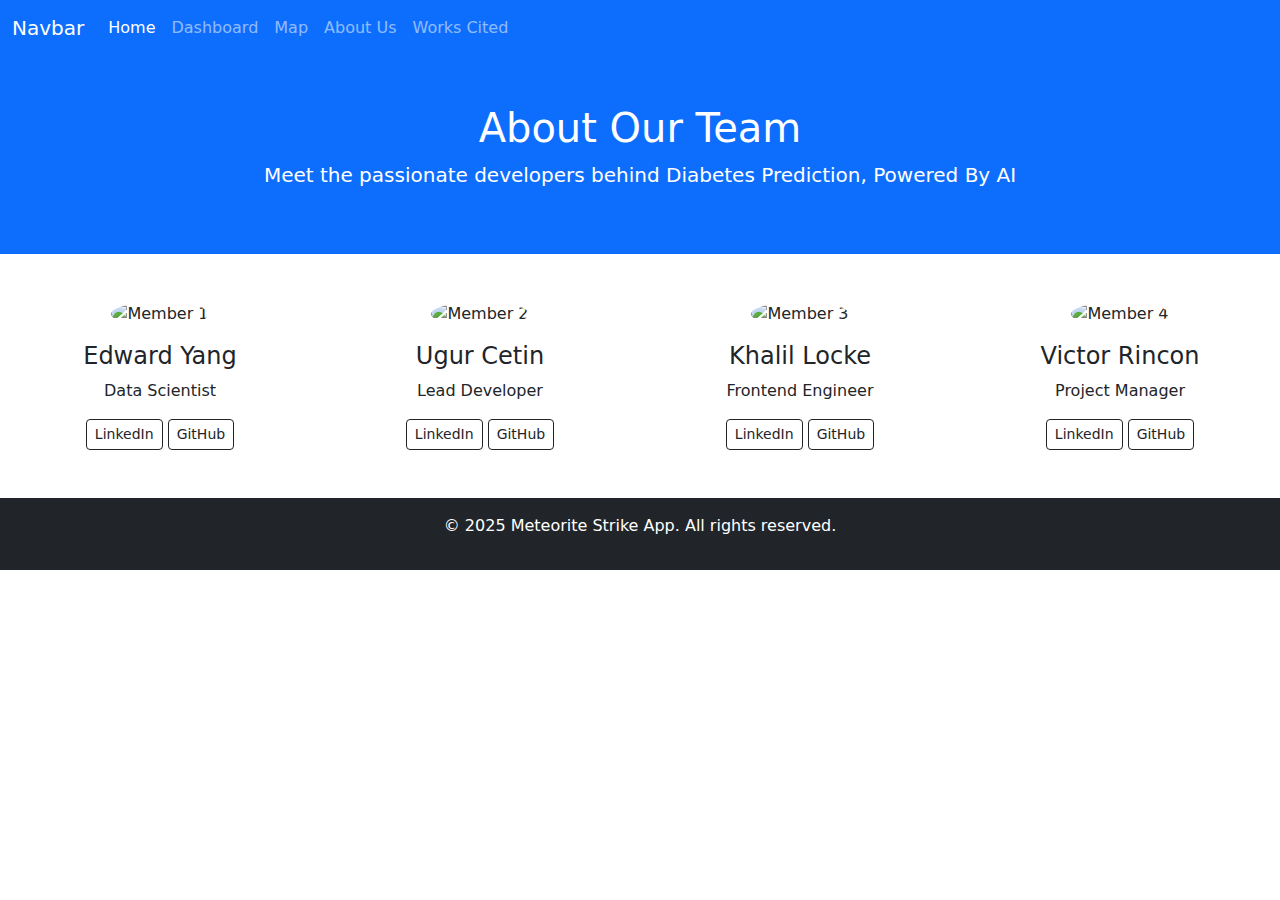
==== Diabetes App/templates/about_us.html @ c35dc58b "app flask iles added" ====
<!DOCTYPE html>
<html lang="en">
<head>
    <meta charset="UTF-8">
    <meta name="viewport" content="width=device-width, initial-scale=1.0">
    <title>About Us - Earth Meteorite Strike Data App</title>
    <link href="https://cdn.jsdelivr.net/npm/bootstrap@5.3.0/dist/css/bootstrap.min.css" rel="stylesheet">
    <link rel="stylesheet" href="https://cdn.jsdelivr.net/npm/bootswatch@4.5.2/dist/sandstone/bootstrap.min.css">
    <script src="https://cdn.jsdelivr.net/npm/bootstrap@5.3.0/dist/js/bootstrap.bundle.min.js"></script>
</head>
<body>
    <nav class="navbar navbar-expand-lg bg-primary" data-bs-theme="dark">
        <div class="container-fluid">
          <a class="navbar-brand" href="#">Navbar</a>
          <button class="navbar-toggler" type="button" data-bs-toggle="collapse" data-bs-target="#navbarColor01" aria-controls="navbarColor01" aria-expanded="false" aria-label="Toggle navigation">
            <span class="navbar-toggler-icon"></span>
          </button>
          <div class="collapse navbar-collapse" id="navbarColor01">
            <ul class="navbar-nav me-auto">
              <li class="nav-item">
                <a class="nav-link active" href="/">Home</a>
              </li>
              <li class="nav-item">
                <a class="nav-link" href="/dashboard">Dashboard</a>
              </li>
              <li class="nav-item">
                <a class="nav-link" href="/map">Map</a>
              </li>
              <li class="nav-item">
                <a class="nav-link" href="/about_us">About Us</a>
              </li>
              <li class="nav-item">
                <a class="nav-link" href="/works_cited">Works Cited</a>
              </li>
            </ul>
          </div>
        </div>
      </nav>

    <header class="bg-primary text-white text-center py-5">
        <div class="container">
            <h1>About Our Team</h1>
            <p class="lead">Meet the passionate developers behind Diabetes Prediction, Powered By AI</p>
        </div>
    </header>

    <section class="container-fluid my-5">
        <div class="row text-center">
            <div class="col-md-3">
                <img src="https://via.placeholder.com/150" class="rounded-circle mb-3" alt="Member 1">
                <h4>Edward Yang</h4>
                <p>Data Scientist</p>
                <a href="https://www.linkedin.com/in/adriana-kuhl-76831187/" class="btn btn-outline-dark btn-sm" target="_blank">LinkedIn</a>
                <a href="https://github.com/yangedward92" class="btn btn-outline-dark btn-sm" target="_blank">GitHub</a>
            </div>
            <div class="col-md-3">
                <img src="https://via.placeholder.com/150" class="rounded-circle mb-3" alt="Member 2">
                <h4>Ugur Cetin</h4>
                <p>Lead Developer</p>
                <a href="https://www.linkedin.com/in/thomas-gartley-a01a1a17a/" class="btn btn-outline-dark btn-sm" target="_blank">LinkedIn</a>
                <a href="https://github.com/Gartles20" class="btn btn-outline-dark btn-sm" target="_blank">GitHub</a>
            </div>
            <div class="col-md-3">
                <img src="https://via.placeholder.com/150" class="rounded-circle mb-3" alt="Member 3">
                <h4>Khalil Locke</h4>
                <p>Frontend Engineer</p>
                <a href="https://www.linkedin.com/in/valentina-sanhueza-bb5119331/" class="btn btn-outline-dark btn-sm" target="_blank">LinkedIn</a>
                <a href="https://github.com/leverr18" class="btn btn-outline-dark btn-sm" target="_blank">GitHub</a> 
            </div>
            <div class="col-md-3">
                <img src="https://via.placeholder.com/150" class="rounded-circle mb-3" alt="Member 4">
                <h4>Victor Rincon</h4>
                <p>Project Manager</p>
                <a href="https://www.linkedin.com/in/victor-rincon-a410747/" class="btn btn-outline-dark btn-sm" target="_blank">LinkedIn</a>
                <a href="https://github.com/vhrico" class="btn btn-outline-dark btn-sm" target="_blank">GitHub</a>
            </div>
        </div>
    </section>

    <footer class="bg-dark text-white text-center py-3">
        <p>&copy; 2025 Meteorite Strike App. All rights reserved.</p>
    </footer>

</body>
</html>
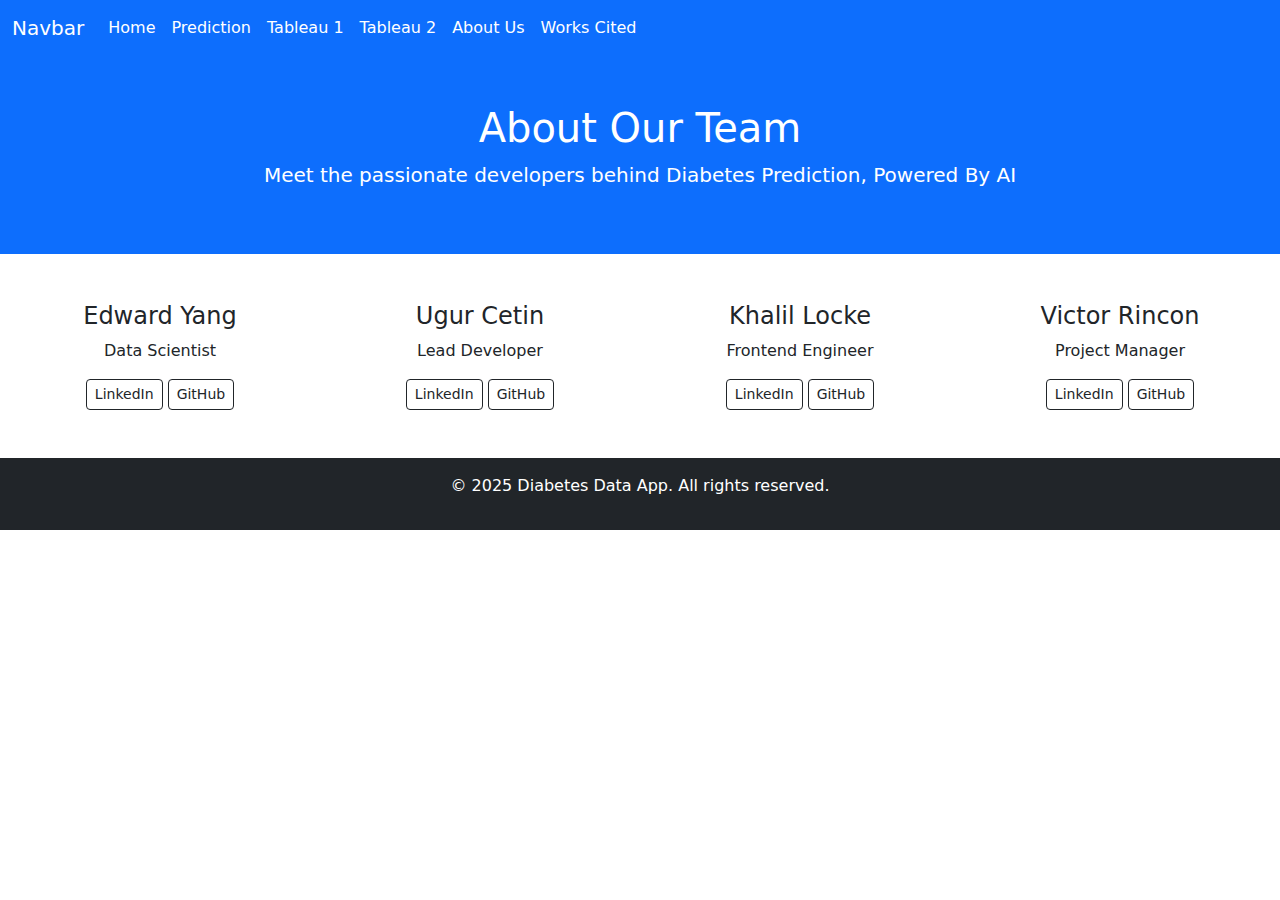
==== commit e583f4e1: "cleaning up works cited and about us" ====
--- a/Diabetes App/templates/about_us.html
+++ b/Diabetes App/templates/about_us.html
@@ -3,40 +3,49 @@
 <head>
     <meta charset="UTF-8">
     <meta name="viewport" content="width=device-width, initial-scale=1.0">
-    <title>About Us - Earth Meteorite Strike Data App</title>
+    <title>Diabetes Prediction - About Us and Works Cited</title>
+    <!-- Bootstrap CSS -->
     <link href="https://cdn.jsdelivr.net/npm/bootstrap@5.3.0/dist/css/bootstrap.min.css" rel="stylesheet">
-    <link rel="stylesheet" href="https://cdn.jsdelivr.net/npm/bootswatch@4.5.2/dist/sandstone/bootstrap.min.css">
+    <!-- Custom CSS -->
+    <link rel="stylesheet" href="static/css/style.css"> <!-- Link to your style.css -->
+    <!-- Bootstrap JS -->
     <script src="https://cdn.jsdelivr.net/npm/bootstrap@5.3.0/dist/js/bootstrap.bundle.min.js"></script>
 </head>
-<body>
-    <nav class="navbar navbar-expand-lg bg-primary" data-bs-theme="dark">
+<body class="gradient-top"> <!-- Apply gradient background to the body -->
+
+    <!-- Navbar -->
+    <nav class="navbar navbar-expand-lg bg-primary">
         <div class="container-fluid">
-          <a class="navbar-brand" href="#">Navbar</a>
-          <button class="navbar-toggler" type="button" data-bs-toggle="collapse" data-bs-target="#navbarColor01" aria-controls="navbarColor01" aria-expanded="false" aria-label="Toggle navigation">
-            <span class="navbar-toggler-icon"></span>
-          </button>
-          <div class="collapse navbar-collapse" id="navbarColor01">
-            <ul class="navbar-nav me-auto">
-              <li class="nav-item">
-                <a class="nav-link active" href="/">Home</a>
-              </li>
-              <li class="nav-item">
-                <a class="nav-link" href="/dashboard">Dashboard</a>
-              </li>
-              <li class="nav-item">
-                <a class="nav-link" href="/map">Map</a>
-              </li>
-              <li class="nav-item">
-                <a class="nav-link" href="/about_us">About Us</a>
-              </li>
-              <li class="nav-item">
-                <a class="nav-link" href="/works_cited">Works Cited</a>
-              </li>
-            </ul>
-          </div>
+            <a class="navbar-brand text-white" href="#">Navbar</a>
+            <button class="navbar-toggler" type="button" data-bs-toggle="collapse" data-bs-target="#navbarColor01" aria-controls="navbarColor01" aria-expanded="false" aria-label="Toggle navigation">
+                <span class="navbar-toggler-icon"></span>
+            </button>
+            <div class="collapse navbar-collapse" id="navbarColor01">
+                <ul class="navbar-nav me-auto">
+                    <li class="nav-item">
+                        <a class="nav-link active text-white" href="/">Home</a>
+                    </li>
+                    <li class="nav-item">
+                        <a class="nav-link text-white" href="/diabetes_predML">Prediction</a>
+                    </li>
+                    <li class="nav-item">
+                        <a class="nav-link text-white" href="/tableau_1">Tableau 1</a>
+                    </li>
+                    <li class="nav-item">
+                        <a class="nav-link text-white" href="/tableau_2">Tableau 2</a>
+                    </li>
+                    <li class="nav-item">
+                        <a class="nav-link text-white" href="/about_us">About Us</a>
+                    </li>
+                    <li class="nav-item">
+                        <a class="nav-link text-white" href="/works_cited">Works Cited</a>
+                    </li>
+                </ul>
+            </div>
         </div>
-      </nav>
+    </nav>
 
+    <!-- About Us Section -->
     <header class="bg-primary text-white text-center py-5">
         <div class="container">
             <h1>About Our Team</h1>
@@ -47,28 +56,24 @@
     <section class="container-fluid my-5">
         <div class="row text-center">
             <div class="col-md-3">
-                <img src="https://via.placeholder.com/150" class="rounded-circle mb-3" alt="Member 1">
                 <h4>Edward Yang</h4>
                 <p>Data Scientist</p>
-                <a href="https://www.linkedin.com/in/adriana-kuhl-76831187/" class="btn btn-outline-dark btn-sm" target="_blank">LinkedIn</a>
+                <a href="https://www.linkedin.com/in/edward-yang-44869486/" class="btn btn-outline-dark btn-sm" target="_blank">LinkedIn</a>
                 <a href="https://github.com/yangedward92" class="btn btn-outline-dark btn-sm" target="_blank">GitHub</a>
             </div>
             <div class="col-md-3">
-                <img src="https://via.placeholder.com/150" class="rounded-circle mb-3" alt="Member 2">
                 <h4>Ugur Cetin</h4>
                 <p>Lead Developer</p>
-                <a href="https://www.linkedin.com/in/thomas-gartley-a01a1a17a/" class="btn btn-outline-dark btn-sm" target="_blank">LinkedIn</a>
-                <a href="https://github.com/Gartles20" class="btn btn-outline-dark btn-sm" target="_blank">GitHub</a>
+                <a href="https://www.linkedin.com/in/ugur-cetin-78825817/" class="btn btn-outline-dark btn-sm" target="_blank">LinkedIn</a>
+                <a href="https://github.com/ugurctn" class="btn btn-outline-dark btn-sm" target="_blank">GitHub</a>
             </div>
             <div class="col-md-3">
-                <img src="https://via.placeholder.com/150" class="rounded-circle mb-3" alt="Member 3">
                 <h4>Khalil Locke</h4>
                 <p>Frontend Engineer</p>
-                <a href="https://www.linkedin.com/in/valentina-sanhueza-bb5119331/" class="btn btn-outline-dark btn-sm" target="_blank">LinkedIn</a>
-                <a href="https://github.com/leverr18" class="btn btn-outline-dark btn-sm" target="_blank">GitHub</a> 
+                <a href="http://www.linkedin.com/in/khalil-locke" class="btn btn-outline-dark btn-sm" target="_blank">LinkedIn</a>
+                <a href="https://github.com/Kal-Dev-art" class="btn btn-outline-dark btn-sm" target="_blank">GitHub</a> 
             </div>
             <div class="col-md-3">
-                <img src="https://via.placeholder.com/150" class="rounded-circle mb-3" alt="Member 4">
                 <h4>Victor Rincon</h4>
                 <p>Project Manager</p>
                 <a href="https://www.linkedin.com/in/victor-rincon-a410747/" class="btn btn-outline-dark btn-sm" target="_blank">LinkedIn</a>
@@ -77,8 +82,9 @@
         </div>
     </section>
 
+    <!-- Footer -->
     <footer class="bg-dark text-white text-center py-3">
-        <p>&copy; 2025 Meteorite Strike App. All rights reserved.</p>
+        <p>&copy; 2025 Diabetes Data App. All rights reserved.</p>
     </footer>
 
 </body>
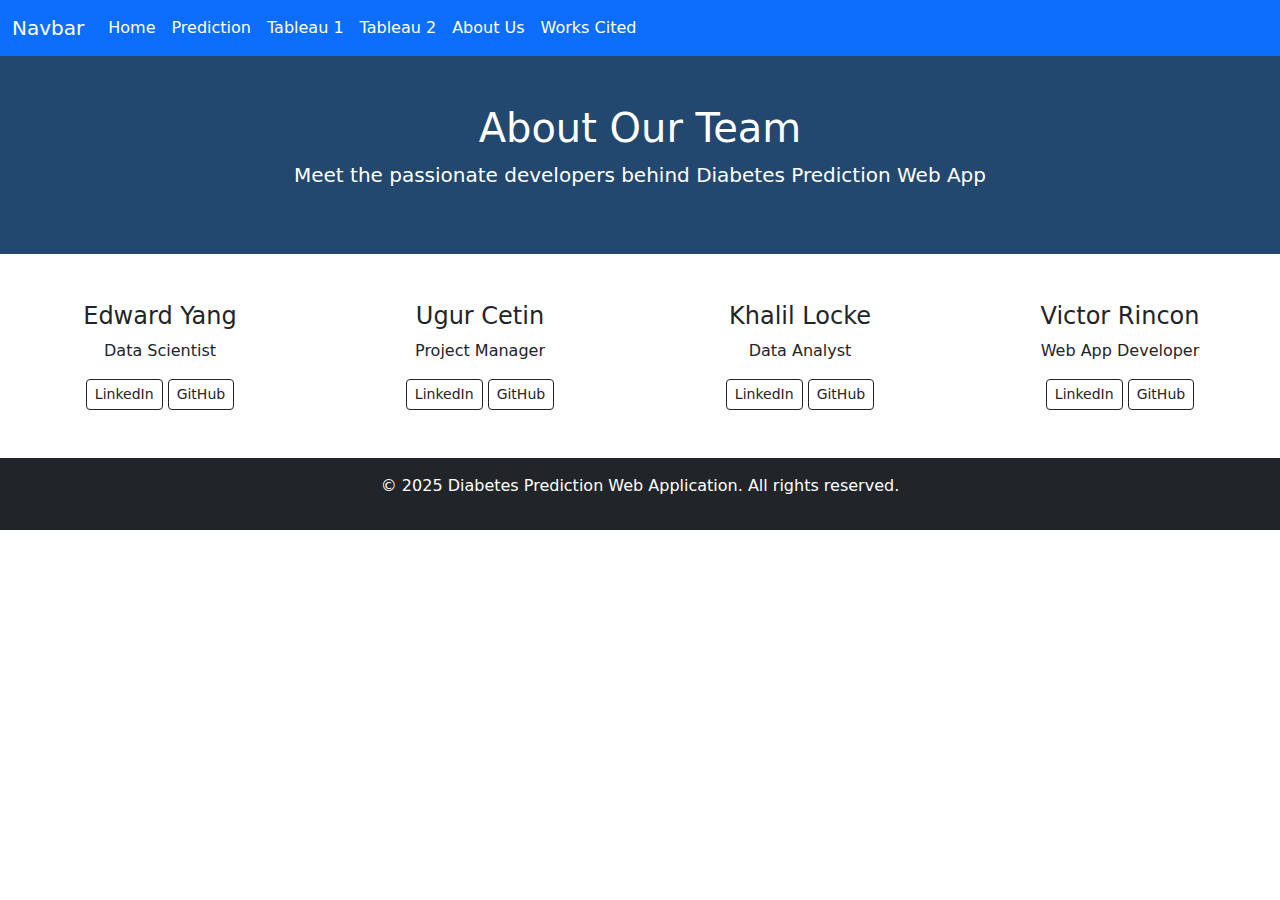
==== commit 971904b0: "Formatted html pages" ====
--- a/Diabetes App/templates/about_us.html
+++ b/Diabetes App/templates/about_us.html
@@ -44,12 +44,10 @@
             </div>
         </div>
     </nav>
-
-    <!-- About Us Section -->
-    <header class="bg-primary text-white text-center py-5">
-        <div class="container">
+    <header class="text-white text-center py-5" style="background-color: #224870ff;">
+        <div class="container"></div>
             <h1>About Our Team</h1>
-            <p class="lead">Meet the passionate developers behind Diabetes Prediction, Powered By AI</p>
+            <p class="lead">Meet the passionate developers behind Diabetes Prediction Web App</p>
         </div>
     </header>
 
@@ -63,19 +61,19 @@
             </div>
             <div class="col-md-3">
                 <h4>Ugur Cetin</h4>
-                <p>Lead Developer</p>
+                <p>Project Manager</p>
                 <a href="https://www.linkedin.com/in/ugur-cetin-78825817/" class="btn btn-outline-dark btn-sm" target="_blank">LinkedIn</a>
                 <a href="https://github.com/ugurctn" class="btn btn-outline-dark btn-sm" target="_blank">GitHub</a>
             </div>
             <div class="col-md-3">
                 <h4>Khalil Locke</h4>
-                <p>Frontend Engineer</p>
+                <p>Data Analyst</p>
                 <a href="http://www.linkedin.com/in/khalil-locke" class="btn btn-outline-dark btn-sm" target="_blank">LinkedIn</a>
                 <a href="https://github.com/Kal-Dev-art" class="btn btn-outline-dark btn-sm" target="_blank">GitHub</a> 
             </div>
             <div class="col-md-3">
                 <h4>Victor Rincon</h4>
-                <p>Project Manager</p>
+                <p>Web App Developer</p>
                 <a href="https://www.linkedin.com/in/victor-rincon-a410747/" class="btn btn-outline-dark btn-sm" target="_blank">LinkedIn</a>
                 <a href="https://github.com/vhrico" class="btn btn-outline-dark btn-sm" target="_blank">GitHub</a>
             </div>
@@ -84,7 +82,7 @@
 
     <!-- Footer -->
     <footer class="bg-dark text-white text-center py-3">
-        <p>&copy; 2025 Diabetes Data App. All rights reserved.</p>
+        <p>&copy; 2025 Diabetes Prediction Web Application. All rights reserved.</p>
     </footer>
 
 </body>
